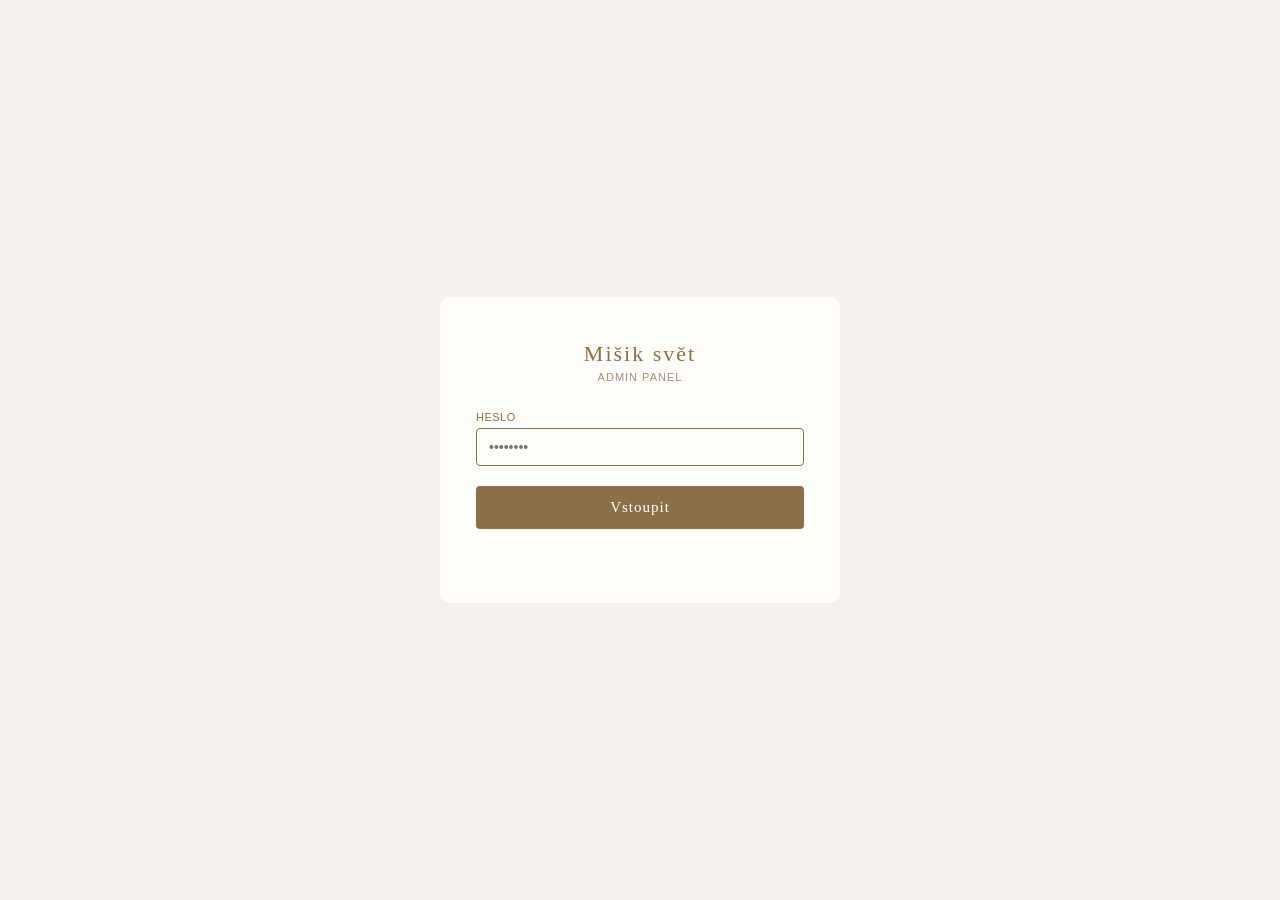
==== admin/index.html @ 908888cc "feat: admin panel, email šablony, IČO a nový účet Air Bank - Admin panel na /admin — GitHub API, hes" ====
<!DOCTYPE html>
<html lang="cs">
<head>
  <meta charset="UTF-8">
  <meta name="viewport" content="width=device-width, initial-scale=1.0">
  <title>Mišik svět — Admin</title>
  <style>
    *, *::before, *::after { box-sizing: border-box; margin: 0; padding: 0; }
    :root {
      --brown:#8b6f47; --brown-dark:#7a6040; --beige:#f5f0eb;
      --beige-mid:#ede5da; --cream:#fffdf9; --green:#7a8c6e;
      --green-dark:#697a5e; --text:#3a2e24; --muted:#a09080;
      --border:#d4c4b0; --red:#c0392b; --red-light:#f5e8e8;
      --ok:#e8f0e4; --ok-text:#4a6a3a;
    }
    html,body { height:100%; font-family:Arial,sans-serif; background:var(--beige); color:var(--text); font-size:14px; }

    /* ── GATE (heslo + token) ── */
    .gate { display:flex; align-items:center; justify-content:center; min-height:100vh; padding:24px; }
    .gate-card { background:var(--cream); border-radius:10px; padding:44px 36px; max-width:400px; width:100%; }
    .gate-logo { font-family:Georgia,serif; font-size:22px; color:var(--brown); letter-spacing:2px; text-align:center; margin-bottom:4px; }
    .gate-sub { font-size:11px; color:var(--muted); letter-spacing:1px; text-transform:uppercase; text-align:center; margin-bottom:28px; }
    .gate-card h3 { font-size:15px; color:var(--text); margin-bottom:16px; }
    .gate-card p { font-size:13px; color:var(--muted); line-height:1.6; margin-bottom:16px; }
    .gate-card a { color:var(--brown); }
    .field-lbl { display:block; font-size:11px; letter-spacing:.5px; text-transform:uppercase; color:var(--brown); margin:14px 0 5px; }
    .gate-card input { width:100%; padding:10px 12px; border:1px solid var(--border); border-radius:4px; font-size:14px; color:var(--text); background:var(--cream); outline:none; }
    .gate-card input:focus { border-color:var(--brown); }
    .btn-gate { display:block; width:100%; margin-top:20px; padding:13px; background:var(--brown); color:var(--cream); border:none; border-radius:4px; font-size:15px; font-family:Georgia,serif; letter-spacing:1px; cursor:pointer; }
    .btn-gate:hover { background:var(--brown-dark); }
    .gate-err { margin-top:12px; color:var(--red); font-size:13px; min-height:18px; }
    .info-box { background:var(--beige); border-radius:6px; padding:12px 14px; font-size:12px; color:var(--muted); line-height:1.7; margin-bottom:16px; border-left:3px solid var(--brown); }
    .info-box code { background:var(--beige-mid); padding:1px 5px; border-radius:3px; font-size:11px; color:var(--text); }

    /* ── APP ── */
    #app { display:none; height:100vh; }
    #app.on { display:flex; }
    .sidebar { width:200px; flex-shrink:0; background:var(--cream); border-right:1px solid var(--border); display:flex; flex-direction:column; }
    .sb-logo { padding:18px 16px 12px; border-bottom:1px solid var(--border); }
    .sb-logo h2 { font-family:Georgia,serif; font-size:15px; color:var(--brown); letter-spacing:1.5px; }
    .sb-logo small { font-size:10px; color:var(--muted); letter-spacing:.5px; text-transform:uppercase; }
    nav { flex:1; padding:8px 0; overflow-y:auto; }
    nav button { display:flex; align-items:center; gap:9px; width:100%; padding:9px 16px; background:none; border:none; border-left:3px solid transparent; font-size:13px; color:var(--muted); cursor:pointer; text-align:left; transition:all .15s; }
    nav button:hover { background:var(--beige); color:var(--text); }
    nav button.active { background:var(--beige); color:var(--brown); border-left-color:var(--brown); font-weight:bold; }
    .sb-bottom { padding:12px; border-top:1px solid var(--border); }
    #save-status { font-size:11px; color:var(--muted); text-align:center; margin-bottom:8px; min-height:16px; }
    #btn-save { width:100%; padding:9px; background:var(--green); color:#fff; border:none; border-radius:4px; font-size:13px; cursor:pointer; }
    #btn-save:hover { background:var(--green-dark); }
    #btn-save:disabled { background:var(--border); cursor:default; }
    main { flex:1; overflow-y:auto; }
    .tab { display:none; padding:28px 32px; max-width:880px; }
    .tab.on { display:block; }
    .tab-title { font-family:Georgia,serif; font-size:20px; color:var(--brown); margin-bottom:20px; letter-spacing:1px; }

    /* ── TABLE ── */
    table { width:100%; border-collapse:collapse; background:var(--cream); border-radius:6px; overflow:hidden; }
    th { background:var(--beige-mid); font-size:11px; letter-spacing:.5px; text-transform:uppercase; color:var(--muted); padding:9px 12px; text-align:left; }
    td { padding:9px 12px; border-top:1px solid var(--border); vertical-align:middle; }
    tr:hover td { background:var(--beige); }
    .badge { display:inline-block; padding:2px 8px; border-radius:10px; font-size:11px; }
    .b-green { background:var(--ok); color:var(--ok-text); }
    .b-grey  { background:#eee; color:var(--muted); }
    .thumb { width:38px; height:38px; object-fit:cover; border-radius:3px; border:1px solid var(--border); }
    .no-thumb { width:38px; height:38px; background:var(--beige-mid); border-radius:3px; display:flex; align-items:center; justify-content:center; font-size:16px; }

    /* ── BUTTONS ── */
    .btn { padding:5px 11px; border-radius:4px; border:none; cursor:pointer; font-size:12px; }
    .btn-e { background:var(--beige-mid); color:var(--text); }
    .btn-e:hover { background:var(--border); }
    .btn-d { background:var(--red-light); color:var(--red); }
    .btn-d:hover { background:#f0d0d0; }
    .btn-add { padding:9px 18px; background:var(--brown); color:var(--cream); border:none; border-radius:4px; font-size:13px; cursor:pointer; margin-bottom:14px; }
    .btn-add:hover { background:var(--brown-dark); }
    .tog-on  { background:var(--ok); color:var(--ok-text); border:none; border-radius:10px; padding:3px 10px; font-size:11px; cursor:pointer; }
    .tog-off { background:#eee; color:var(--muted); border:none; border-radius:10px; padding:3px 10px; font-size:11px; cursor:pointer; }

    /* ── MODAL ── */
    #mbg { display:none; position:fixed; inset:0; background:rgba(0,0,0,.4); z-index:100; align-items:flex-start; justify-content:center; padding:32px 16px; overflow-y:auto; }
    #mbg.on { display:flex; }
    #modal { background:var(--cream); border-radius:8px; width:100%; max-width:540px; }
    .m-head { padding:18px 22px 14px; border-bottom:1px solid var(--border); display:flex; justify-content:space-between; align-items:center; }
    .m-head h3 { font-family:Georgia,serif; color:var(--brown); }
    .m-head button { background:none; border:none; font-size:20px; cursor:pointer; color:var(--muted); line-height:1; }
    .m-body { padding:18px 22px; }
    .m-foot { padding:12px 22px; border-top:1px solid var(--border); display:flex; gap:8px; justify-content:flex-end; }
    .m-lbl { display:block; font-size:11px; letter-spacing:.5px; text-transform:uppercase; color:var(--brown); margin:12px 0 4px; }
    .m-body input, .m-body textarea, .m-body select { width:100%; padding:8px 10px; border:1px solid var(--border); border-radius:4px; font-size:13px; color:var(--text); background:var(--cream); outline:none; font-family:inherit; }
    .m-body input:focus, .m-body textarea:focus { border-color:var(--brown); }
    .m-body textarea { resize:vertical; min-height:65px; }
    .f2 { display:grid; grid-template-columns:1fr 1fr; gap:10px; }
    .m-hint { font-size:11px; color:var(--muted); margin-top:3px; }
    .btn-mc { background:var(--beige-mid); color:var(--text); border:none; padding:8px 16px; border-radius:4px; cursor:pointer; }
    .btn-ms { background:var(--brown); color:var(--cream); border:none; padding:8px 16px; border-radius:4px; cursor:pointer; }
    .btn-ms:hover { background:var(--brown-dark); }

    /* ── SHIPPING ── */
    .sh-row { display:flex; align-items:center; gap:12px; padding:11px 0; border-bottom:1px solid var(--border); }
    .sh-name { flex:1; }
    .sh-in { width:76px; padding:6px 10px; border:1px solid var(--border); border-radius:4px; font-size:14px; text-align:right; }
    .sh-cur { color:var(--muted); font-size:13px; }

    /* ── EMAILS ── */
    .email-tabs { display:flex; gap:8px; margin-bottom:18px; }
    .etab { padding:7px 16px; border:2px solid var(--border); border-radius:20px; background:var(--cream); cursor:pointer; font-size:13px; color:var(--muted); }
    .etab.on { border-color:var(--brown); color:var(--brown); background:var(--beige); }
    .e-form { background:var(--cream); border-radius:6px; padding:18px; border:1px solid var(--border); margin-bottom:14px; }
    .e-form label { display:block; font-size:11px; letter-spacing:.5px; text-transform:uppercase; color:var(--brown); margin:12px 0 4px; }
    .e-form input, .e-form select { width:100%; padding:8px 10px; border:1px solid var(--border); border-radius:4px; font-size:13px; color:var(--text); background:var(--cream); outline:none; }
    .e-form input:focus { border-color:var(--brown); }
    .prev-box { border-radius:6px; overflow:hidden; border:1px solid var(--border); }
    .prev-bar { background:var(--beige-mid); padding:7px 14px; font-size:11px; color:var(--muted); letter-spacing:.5px; text-transform:uppercase; display:flex; justify-content:space-between; align-items:center; }
    iframe.eprev { display:block; width:100%; border:none; height:500px; }
    .btn-copy { padding:7px 14px; background:var(--green); color:#fff; border:none; border-radius:4px; font-size:12px; cursor:pointer; }

    /* ── CLAUDE ── */
    #tab-claude { max-width:100%; height:100vh; display:none; flex-direction:column; padding:0; }
    #tab-claude.on { display:flex; }
    .cl-top { padding:18px 26px 14px; border-bottom:1px solid var(--border); background:var(--cream); }
    .cl-top h2 { font-family:Georgia,serif; color:var(--brown); font-size:17px; margin-bottom:8px; }
    .cl-key-row { display:flex; gap:8px; }
    .cl-key-row input { flex:1; font-size:13px; padding:8px 10px; border:1px solid var(--border); border-radius:4px; background:var(--cream); outline:none; }
    .cl-key-row input:focus { border-color:var(--brown); }
    #chat-msgs { flex:1; overflow-y:auto; padding:18px 26px; display:flex; flex-direction:column; gap:12px; }
    .cm-u { align-self:flex-end; background:var(--brown); color:var(--cream); padding:9px 13px; border-radius:10px 10px 2px 10px; max-width:70%; font-size:13px; line-height:1.5; }
    .cm-a { align-self:flex-start; background:var(--cream); border:1px solid var(--border); padding:9px 13px; border-radius:10px 10px 10px 2px; max-width:80%; font-size:13px; line-height:1.6; white-space:pre-wrap; }
    .cm-t { align-self:flex-start; background:var(--ok); border:1px solid #c0dab8; padding:7px 11px; border-radius:6px; max-width:80%; font-size:12px; color:var(--ok-text); font-family:monospace; }
    .cm-err { align-self:flex-start; background:var(--red-light); padding:7px 11px; border-radius:6px; font-size:12px; color:var(--red); }
    .cl-in-row { padding:12px 26px; border-top:1px solid var(--border); background:var(--cream); display:flex; gap:8px; }
    .cl-in-row textarea { flex:1; resize:none; height:42px; padding:9px 11px; font-size:13px; line-height:1.4; border:1px solid var(--border); border-radius:6px; outline:none; font-family:inherit; }
    .cl-in-row textarea:focus { border-color:var(--brown); }
    .btn-send { padding:9px 18px; background:var(--brown); color:var(--cream); border:none; border-radius:6px; cursor:pointer; font-size:13px; }
    .btn-send:disabled { background:var(--border); }

    /* ── TOAST ── */
    #toast { position:fixed; bottom:22px; right:22px; padding:9px 16px; border-radius:6px; font-size:13px; opacity:0; pointer-events:none; transition:opacity .3s; z-index:999; background:var(--text); color:var(--cream); }
    #toast.on { opacity:1; }
    #toast.ok { background:var(--green); }
    #toast.err { background:var(--red); }

    /* ── SETTINGS TAB ── */
    .settings-section { background:var(--cream); border:1px solid var(--border); border-radius:6px; padding:18px; margin-bottom:16px; max-width:500px; }
    .settings-section h4 { font-size:13px; color:var(--brown); margin-bottom:12px; letter-spacing:.5px; text-transform:uppercase; }
    .settings-section input { width:100%; padding:8px 10px; border:1px solid var(--border); border-radius:4px; font-size:13px; margin-bottom:8px; outline:none; font-family:inherit; }
    .settings-section input:focus { border-color:var(--brown); }
    .btn-settings { padding:8px 14px; background:var(--brown); color:var(--cream); border:none; border-radius:4px; font-size:12px; cursor:pointer; }
    .btn-settings:hover { background:var(--brown-dark); }
    .btn-danger { background:var(--red-light); color:var(--red); border:none; padding:8px 14px; border-radius:4px; font-size:12px; cursor:pointer; }
  </style>
</head>
<body>

<!-- ══ HESLO ══ -->
<div class="gate" id="screen-pass">
  <div class="gate-card">
    <div class="gate-logo">Mišik svět</div>
    <div class="gate-sub">Admin panel</div>
    <label class="field-lbl">Heslo</label>
    <input type="password" id="pass-input" placeholder="••••••••" onkeydown="if(event.key==='Enter')checkPass()">
    <button class="btn-gate" onclick="checkPass()">Vstoupit</button>
    <div class="gate-err" id="pass-err"></div>
  </div>
</div>

<!-- ══ GITHUB TOKEN SETUP ══ -->
<div class="gate" id="screen-token" style="display:none">
  <div class="gate-card">
    <div class="gate-logo">Mišik svět</div>
    <div class="gate-sub">Nastavení GitHub přístupu</div>
    <div class="info-box">
      Potřebuji <strong>Personal Access Token</strong> abych mohl ukládat změny přímo do GitHubu.<br><br>
      1. Jdi na <a href="https://github.com/settings/tokens/new" target="_blank">github.com/settings/tokens/new</a><br>
      2. Note: <code>misiksvet-admin</code><br>
      3. Expiration: <code>No expiration</code><br>
      4. Zaškrtni: <code>repo</code> (celá sekce)<br>
      5. Klikni <em>Generate token</em> a zkopíruj ho sem
    </div>
    <label class="field-lbl">GitHub Personal Access Token</label>
    <input type="password" id="token-input" placeholder="ghp_..." onkeydown="if(event.key==='Enter')saveToken()">
    <button class="btn-gate" onclick="saveToken()">Uložit a pokračovat</button>
    <div class="gate-err" id="token-err"></div>
  </div>
</div>

<!-- ══ APP ══ -->
<div id="app">
  <aside class="sidebar">
    <div class="sb-logo"><h2>Mišik svět</h2><small>Admin</small></div>
    <nav>
      <button class="active" data-t="produkty"  onclick="go('produkty')"> <span>🧵</span>Produkty</button>
      <button             data-t="doprava"   onclick="go('doprava')">  <span>📦</span>Doprava</button>
      <button             data-t="emaily"    onclick="go('emaily')">   <span>✉️</span>Stavové emaily</button>
      <button             data-t="obecny"    onclick="go('obecny')">   <span>📝</span>Obecný email</button>
      <button             data-t="claude"    onclick="go('claude')">   <span>🤖</span>Claude AI</button>
      <button             data-t="nastaveni" onclick="go('nastaveni')"><span>⚙️</span>Nastavení</button>
    </nav>
    <div class="sb-bottom">
      <div id="save-status"></div>
      <button id="btn-save" onclick="saveAll()" disabled>Uložit změny</button>
    </div>
  </aside>

  <main>

    <!-- PRODUKTY -->
    <div id="tab-produkty" class="tab on">
      <div class="tab-title">Produkty</div>
      <button class="btn-add" onclick="openAdd()">+ Přidat produkt</button>
      <table><thead><tr>
        <th style="width:46px">Foto</th><th>Název</th><th>Cena</th>
        <th>Typ</th><th>Viditelný</th><th style="width:110px">Akce</th>
      </tr></thead><tbody id="prod-body"></tbody></table>
    </div>

    <!-- DOPRAVA -->
    <div id="tab-doprava" class="tab">
      <div class="tab-title">Ceny dopravy</div>
      <div id="sh-editor" style="background:var(--cream);border-radius:6px;padding:18px;border:1px solid var(--border);max-width:480px;"></div>
      <p style="margin-top:14px;font-size:12px;color:var(--muted);">Osobní odběr je vždy zdarma. Ceny dobírky nastavuje dopravce.</p>
    </div>

    <!-- STAVOVÉ EMAILY -->
    <div id="tab-emaily" class="tab">
      <div class="tab-title">Stavové emaily</div>
      <div class="email-tabs">
        <button class="etab on" onclick="etab('platba',this)">Platba přijata</button>
        <button class="etab"    onclick="etab('expedice',this)">Expedice</button>
      </div>

      <div id="ep-platba">
        <div class="e-form">
          <div class="f2">
            <div><label>Email zákazníka</label><input id="e1m" type="email" placeholder="jana@email.cz" oninput="eprev()"></div>
            <div><label>Jméno</label><input id="e1j" type="text" placeholder="Jana Nováková" oninput="eprev()"></div>
          </div>
          <div class="f2" style="margin-top:10px">
            <div><label>Číslo objednávky</label><input id="e1c" placeholder="MS-2025-001" oninput="eprev()"></div>
            <div><label>Částka (Kč)</label><input id="e1k" placeholder="750" oninput="eprev()"></div>
          </div>
        </div>
        <div class="prev-box">
          <div class="prev-bar"><span>Náhled</span><button class="btn-copy" onclick="copyE('platba')">Kopírovat</button></div>
          <iframe class="eprev" id="fr-platba"></iframe>
        </div>
      </div>

      <div id="ep-expedice" style="display:none">
        <div class="e-form">
          <div class="f2">
            <div><label>Email zákazníka</label><input id="e2m" type="email" placeholder="jana@email.cz" oninput="eprev()"></div>
            <div><label>Jméno</label><input id="e2j" type="text" placeholder="Jana Nováková" oninput="eprev()"></div>
          </div>
          <div class="f2" style="margin-top:10px">
            <div><label>Číslo objednávky</label><input id="e2c" placeholder="MS-2025-001" oninput="eprev()"></div>
            <div><label>Doprava</label>
              <select id="e2d" onchange="eprev()">
                <option>Zásilkovna</option><option>PPL</option>
                <option>Česká pošta</option><option>Osobní odběr (Struhařov)</option>
              </select>
            </div>
          </div>
          <div style="margin-top:10px"><label>Číslo zásilky</label><input id="e2z" placeholder="Z1234567890 (prázdné = bez čísla)" oninput="eprev()"></div>
        </div>
        <div class="prev-box">
          <div class="prev-bar"><span>Náhled</span><button class="btn-copy" onclick="copyE('expedice')">Kopírovat</button></div>
          <iframe class="eprev" id="fr-expedice"></iframe>
        </div>
      </div>
    </div>

    <!-- OBECNÝ EMAIL -->
    <div id="tab-obecny" class="tab">
      <div class="tab-title">Obecný email</div>
      <div class="e-form">
        <div class="f2">
          <div><label>Email zákazníka</label><input id="gm" type="email" placeholder="jana@email.cz"></div>
          <div><label>Jméno</label><input id="gj" placeholder="Jana Nováková" oninput="gprev()"></div>
        </div>
        <div style="margin-top:10px"><label>Text zprávy</label>
          <textarea id="gt" rows="5" placeholder="Dobrý den, chtěla jsem Vám napsat..." oninput="gprev()"></textarea>
        </div>
      </div>
      <div class="prev-box">
        <div class="prev-bar"><span>Náhled</span><button class="btn-copy" onclick="copyE('obecny')">Kopírovat</button></div>
        <iframe class="eprev" id="fr-obecny"></iframe>
      </div>
    </div>

    <!-- CLAUDE AI -->
    <div id="tab-claude" class="tab">
      <div class="cl-top">
        <h2>Claude AI asistent</h2>
        <div class="cl-key-row">
          <input type="password" id="cl-key" placeholder="sk-ant-api03-...">
          <button class="btn btn-e" onclick="clSaveKey()">Uložit klíč</button>
          <button class="btn btn-d" onclick="clClearKey()">Smazat</button>
        </div>
        <p style="font-size:11px;color:var(--muted);margin-top:5px;">Anthropic API klíč — získáš na <a href="https://console.anthropic.com" target="_blank">console.anthropic.com</a></p>
      </div>
      <div id="chat-msgs"></div>
      <div class="cl-in-row">
        <textarea id="cl-in" placeholder="Např. 'Přidej produkt Máslíček za 420 Kč' nebo 'Změň cenu Zásilkovny na 85 Kč'" onkeydown="clKey(event)"></textarea>
        <button class="btn-send" id="cl-send" onclick="clSend()">Odeslat</button>
      </div>
    </div>

    <!-- NASTAVENÍ -->
    <div id="tab-nastaveni" class="tab">
      <div class="tab-title">Nastavení</div>
      <div class="settings-section">
        <h4>GitHub token</h4>
        <p style="font-size:12px;color:var(--muted);margin-bottom:10px;">Token pro ukládání změn do GitHubu. Potřebuješ scope <code>repo</code>.</p>
        <input type="password" id="new-token" placeholder="ghp_...">
        <button class="btn-settings" onclick="updateToken()">Aktualizovat token</button>
      </div>
      <div class="settings-section">
        <h4>Heslo k admin panelu</h4>
        <input type="password" id="new-pass" placeholder="Nové heslo">
        <input type="password" id="new-pass2" placeholder="Zopakuj heslo" style="margin-top:8px">
        <button class="btn-settings" onclick="changePass()" style="margin-top:4px">Změnit heslo</button>
      </div>
      <div class="settings-section">
        <h4>Odhlásit / resetovat</h4>
        <button class="btn-danger" onclick="logout()">Odhlásit se</button>
      </div>
    </div>

  </main>
</div>

<!-- MODAL -->
<div id="mbg">
  <div id="modal">
    <div class="m-head"><h3 id="m-title">Produkt</h3><button onclick="mClose()">×</button></div>
    <div class="m-body">
      <input type="hidden" id="m-oid">
      <div class="f2">
        <div><label class="m-lbl">ID *</label><input id="m-id" placeholder="muj-produkt"><div class="m-hint">Malá písmena, bez mezer</div></div>
        <div><label class="m-lbl">Typ *</label><select id="m-typ"><option value="uterka">Utěrka</option><option value="zastera">Zástěra</option></select></div>
      </div>
      <label class="m-lbl">Název *</label><input id="m-name" placeholder="Utěrka Heřmánek">
      <div class="f2">
        <div><label class="m-lbl">Cena (Kč) *</label><input id="m-price" type="number" placeholder="380" min="0"></div>
        <div><label class="m-lbl">Velikost</label><input id="m-size" placeholder="40 × 70 cm"></div>
      </div>
      <label class="m-lbl">Popis *</label><textarea id="m-desc" rows="2" placeholder="Jemné luční heřmánky..."></textarea>
      <label class="m-lbl">Materiál</label><input id="m-mat" placeholder="100% len">
      <label class="m-lbl">Použití</label><input id="m-uses" placeholder="Kuchyňská utěrka, dekorace...">
      <label class="m-lbl">Vlastnosti (každá na novém řádku)</label>
      <textarea id="m-props" rows="3" placeholder="Vysoce savá&#10;Rychle schne"></textarea>
      <label class="m-lbl">Péče (každá na novém řádku)</label>
      <textarea id="m-care" rows="2" placeholder="Prát na 40 °C&#10;Nebělit"></textarea>
      <label class="m-lbl">Hlavní foto (cesta)</label><input id="m-img" placeholder="fotky/nove/hermanek_hezka.JPG">
      <label class="m-lbl">Všechny fotky (každá na novém řádku)</label>
      <textarea id="m-imgs" rows="3" placeholder="fotky/nove/hermanek_hezka.JPG&#10;fotky/nove/hermanek_detail.JPG"></textarea>
      <div style="margin-top:12px;display:flex;align-items:center;gap:7px;">
        <input type="checkbox" id="m-vis" checked style="width:auto">
        <label for="m-vis" style="font-size:13px;cursor:pointer">Viditelný na webu</label>
      </div>
    </div>
    <div class="m-foot">
      <button class="btn-mc" onclick="mClose()">Zrušit</button>
      <button class="btn-ms" onclick="mSave()">Uložit produkt</button>
    </div>
  </div>
</div>

<div id="toast"></div>

<script>
'use strict';

// ══ CONFIG ══
const GH_REPO   = 'miszik/misiksvet';
const GH_BRANCH = 'main';
const PASS_KEY  = 'msw-pass';
const TOKEN_KEY = 'msw-gh-token';
const CLKEY_KEY = 'msw-cl-key';
const DEFAULT_PASS = 'Kvetiny5824*';

// ══ STATE ══
let products = [], shipping = { costs:{}, labels:{} };
let shas = {};           // path → sha for GitHub API
let dirty = new Set();   // 'products' | 'shipping'
let curEmail = 'platba', clBusy = false, clHistory = [];

// ══ SHA-256 ══
async function sha256(str) {
  const buf = await crypto.subtle.digest('SHA-256', new TextEncoder().encode(str));
  return [...new Uint8Array(buf)].map(b => b.toString(16).padStart(2,'0')).join('');
}

// ══ PASSWORD ══
async function initPass() {
  if (!localStorage.getItem(PASS_KEY)) {
    localStorage.setItem(PASS_KEY, await sha256(DEFAULT_PASS));
  }
}

async function checkPass() {
  const val = document.getElementById('pass-input').value;
  const hash = await sha256(val);
  if (hash === localStorage.getItem(PASS_KEY)) {
    document.getElementById('screen-pass').style.display = 'none';
    const token = localStorage.getItem(TOKEN_KEY);
    if (!token) { document.getElementById('screen-token').style.display = 'flex'; }
    else { await startApp(); }
  } else {
    document.getElementById('pass-err').textContent = 'Nesprávné heslo';
  }
}

async function saveToken() {
  const t = document.getElementById('token-input').value.trim();
  if (!t.startsWith('ghp_') && !t.startsWith('github_pat_')) {
    document.getElementById('token-err').textContent = 'Token by měl začínat ghp_ nebo github_pat_'; return;
  }
  localStorage.setItem(TOKEN_KEY, t);
  document.getElementById('screen-token').style.display = 'none';
  await startApp();
}

// ══ APP START ══
async function startApp() {
  document.getElementById('app').classList.add('on');
  toast('Načítám data z GitHubu…');
  try {
    await Promise.all([loadProducts(), loadShipping()]);
    renderProds(); renderShipping(); eprev(); gprev();
    toast('Načteno!', 'ok');
  } catch(e) {
    toast('Chyba načítání: ' + e.message, 'err');
  }
  const k = localStorage.getItem(CLKEY_KEY);
  if (k) document.getElementById('cl-key').placeholder = 'Klíč uložen (zadej nový pro změnu)';
}

// ══ GITHUB API ══
function ghHeaders(extra = {}) {
  const t = localStorage.getItem(TOKEN_KEY);
  return { 'Authorization': `token ${t}`, 'Accept': 'application/vnd.github.v3+json', 'Content-Type': 'application/json', ...extra };
}

async function ghRead(path) {
  const r = await fetch(`https://api.github.com/repos/${GH_REPO}/contents/${path}?ref=${GH_BRANCH}`, { headers: ghHeaders() });
  const d = await r.json();
  if (!r.ok) throw new Error(d.message || `GitHub read error (${r.status})`);
  shas[path] = d.sha;
  return decodeURIComponent(escape(atob(d.content.replace(/\n/g,''))));
}

async function ghWrite(path, content, msg) {
  const r = await fetch(`https://api.github.com/repos/${GH_REPO}/contents/${path}`, {
    method: 'PUT', headers: ghHeaders(),
    body: JSON.stringify({ message: msg, content: btoa(unescape(encodeURIComponent(content))), sha: shas[path], branch: GH_BRANCH })
  });
  const d = await r.json();
  if (!r.ok) throw new Error(d.message || `GitHub write error (${r.status})`);
  shas[path] = d.content.sha;
}

// ══ LOAD DATA ══
async function loadProducts() {
  const src = await ghRead('js/products.js');
  const m = src.match(/const PRODUCTS\s*=\s*(\[[\s\S]*\])\s*;/);
  if (!m) throw new Error('Nelze parsovat products.js');
  products = Function('"use strict";return ' + m[1])();
}

async function loadShipping() {
  const src = await ghRead('js/order.js');
  const ml = src.match(/const deliveryLabels\s*=\s*(\{[^}]*\})\s*;/);
  const mc = src.match(/const deliveryCosts\s*=\s*(\{[^}]*\})\s*;/);
  if (!ml || !mc) throw new Error('Nelze parsovat order.js');
  shipping.labels = Function('"use strict";return ' + ml[1])();
  shipping.costs  = Function('"use strict";return ' + mc[1])();
}

// ══ SAVE ══
async function saveAll() {
  const btn = document.getElementById('btn-save');
  btn.textContent = 'Ukládám…'; btn.disabled = true;
  try {
    if (dirty.has('products')) {
      const hdr = `// js/products.js\n// Single source of truth pro produktova data.\n// visible: false = produkt je pripraveny, ale nezobrazuje se na webu.\n\nconst PRODUCTS = `;
      await ghWrite('js/products.js', hdr + serializeProds() + ';\n', 'Admin: aktualizace produktů');
    }
    if (dirty.has('shipping')) {
      let src = await ghRead('js/order.js');
      src = src.replace(/const deliveryLabels\s*=\s*\{[^}]*\}\s*;/, 'const deliveryLabels = ' + serObj(shipping.labels) + ';');
      src = src.replace(/const deliveryCosts\s*=\s*\{[^}]*\}\s*;/,  'const deliveryCosts = '  + serObjNum(shipping.costs) + ';');
      await ghWrite('js/order.js', src, 'Admin: aktualizace cen dopravy');
    }
    dirty.clear(); updateSaveBar();
    toast('Uloženo na GitHub! Web se obnoví za ~1 min.', 'ok');
  } catch(e) {
    toast('Chyba ukládání: ' + e.message, 'err');
  }
  btn.textContent = 'Uložit změny'; updateSaveBar();
}

function markDirty(what) { dirty.add(what); updateSaveBar(); }
function updateSaveBar() {
  const el = document.getElementById('save-status'), btn = document.getElementById('btn-save');
  if (dirty.size) { el.textContent = 'Neuložené změny'; el.style.color='#c8960a'; btn.disabled=false; }
  else { el.textContent=''; btn.disabled=true; }
}

// ══ SERIALIZERS ══
const esc = s => String(s??'').replace(/\\/g,'\\\\').replace(/'/g,"\\'");

function serializeProds() {
  return '[\n' + products.map(p => {
    const L = ['  {'];
    L.push(`    id: '${esc(p.id)}',`);
    L.push(`    name: '${esc(p.name)}',`);
    L.push(`    price: ${p.price},`);
    L.push(`    image: '${esc(p.image)}',`);
    if (p.imagePosition) L.push(`    imagePosition: '${esc(p.imagePosition)}',`);
    L.push(`    images: [${(p.images||[]).map(i=>`'${esc(i)}'`).join(', ')}],`);
    L.push(`    description: '${esc(p.description)}',`);
    L.push(`    material: '${esc(p.material)}',`);
    L.push(`    size: ${p.size!=null?`'${esc(p.size)}'`:'null'},`);
    if (p.properties?.length) L.push(`    properties: [${p.properties.map(x=>`'${esc(x)}'`).join(', ')}],`);
    if (p.care?.length)       L.push(`    care: [${p.care.map(x=>`'${esc(x)}'`).join(', ')}],`);
    if (p.uses)               L.push(`    uses: '${esc(p.uses)}',`);
    L.push(`    type: '${p.type}'${p.visible===false?',':''}`);
    if (p.visible===false) L.push(`    visible: false`);
    L.push('  }');
    return L.join('\n');
  }).join(',\n') + '\n]';
}

const serObj    = obj => '{\n' + Object.entries(obj).map(([k,v])=>`    '${k}': '${esc(v)}'`).join(',\n') + '\n  }';
const serObjNum = obj => '{\n' + Object.entries(obj).map(([k,v])=>`    '${k}': ${v}`).join(',\n') + '\n  }';

// ══ PRODUCTS UI ══
function renderProds() {
  const tb = document.getElementById('prod-body');
  if (!products.length) { tb.innerHTML='<tr><td colspan="6" style="text-align:center;color:var(--muted);padding:20px">Žádné produkty</td></tr>'; return; }
  tb.innerHTML = products.map((p,i) => `<tr>
    <td>${p.image?`<img class="thumb" src="../${p.image}" onerror="this.style.display='none'">`:'<div class="no-thumb">🧵</div>'}</td>
    <td><strong>${p.name}</strong></td>
    <td>${p.price} Kč</td>
    <td><span class="badge ${p.type==='uterka'?'b-green':'b-grey'}">${p.type==='uterka'?'Utěrka':'Zástěra'}</span></td>
    <td><button class="${p.visible===false?'tog-off':'tog-on'}" onclick="togVis(${i})">${p.visible===false?'Skrytý':'Viditelný'}</button></td>
    <td style="white-space:nowrap"><button class="btn btn-e" onclick="openEdit(${i})">Upravit</button> <button class="btn btn-d" onclick="delProd(${i})">Smazat</button></td>
  </tr>`).join('');
}

function togVis(i) { products[i].visible = products[i].visible===false ? undefined : false; markDirty('products'); renderProds(); }

function delProd(i) {
  if (!confirm(`Smazat "${products[i].name}"?`)) return;
  products.splice(i,1); markDirty('products'); renderProds();
}

// ══ MODAL ══
function openAdd() {
  document.getElementById('m-title').textContent = 'Nový produkt';
  ['m-oid','m-id','m-name','m-price','m-size','m-desc','m-mat','m-uses','m-props','m-care','m-img','m-imgs'].forEach(id=>document.getElementById(id).value='');
  document.getElementById('m-typ').value='uterka';
  document.getElementById('m-vis').checked=true;
  document.getElementById('m-id').disabled=false;
  document.getElementById('mbg').classList.add('on');
}

function openEdit(i) {
  const p = products[i];
  document.getElementById('m-title').textContent = 'Upravit produkt';
  document.getElementById('m-oid').value  = p.id;
  document.getElementById('m-id').value   = p.id; document.getElementById('m-id').disabled=true;
  document.getElementById('m-typ').value  = p.type;
  document.getElementById('m-name').value = p.name;
  document.getElementById('m-price').value= p.price;
  document.getElementById('m-size').value = p.size??'';
  document.getElementById('m-desc').value = p.description;
  document.getElementById('m-mat').value  = p.material??'';
  document.getElementById('m-uses').value = p.uses??'';
  document.getElementById('m-props').value= (p.properties||[]).join('\n');
  document.getElementById('m-care').value = (p.care||[]).join('\n');
  document.getElementById('m-img').value  = p.image??'';
  document.getElementById('m-imgs').value = (p.images||[]).join('\n');
  document.getElementById('m-vis').checked= p.visible!==false;
  document.getElementById('mbg').classList.add('on');
}

function mClose() { document.getElementById('mbg').classList.remove('on'); }

function mSave() {
  const id    = document.getElementById('m-id').value.trim();
  const name  = document.getElementById('m-name').value.trim();
  const price = parseInt(document.getElementById('m-price').value);
  const oid   = document.getElementById('m-oid').value;
  if (!id||!name||isNaN(price)) { toast('Vyplň povinná pole','err'); return; }
  if (!oid && products.find(p=>p.id===id)) { toast('ID už existuje','err'); return; }
  const lines = id => document.getElementById(id).value.split('\n').map(s=>s.trim()).filter(Boolean);
  const p = { id, name, price,
    image: document.getElementById('m-img').value.trim(),
    images: lines('m-imgs'),
    description: document.getElementById('m-desc').value.trim(),
    material: document.getElementById('m-mat').value.trim(),
    size: document.getElementById('m-size').value.trim()||null,
    properties: lines('m-props'), care: lines('m-care'),
    uses: document.getElementById('m-uses').value.trim(),
    type: document.getElementById('m-typ').value
  };
  if (!document.getElementById('m-vis').checked) p.visible=false;
  if (oid) { const idx=products.findIndex(x=>x.id===oid); if(idx>=0) products[idx]=p; }
  else products.push(p);
  markDirty('products'); renderProds(); mClose();
  toast(oid?'Produkt upraven':'Produkt přidán','ok');
}

// ══ SHIPPING UI ══
function renderShipping() {
  const el = document.getElementById('sh-editor');
  el.innerHTML = Object.keys(shipping.costs).filter(k=>k!=='osobni-odber').map(k => {
    const base = (shipping.labels[k]||k).replace(/\s*\(\d+\s*Kč\)/,'');
    return `<div class="sh-row"><span class="sh-name">${base}</span>
      <input type="number" class="sh-in" value="${shipping.costs[k]}" min="0" onchange="updShip('${k}',this.value)">
      <span class="sh-cur">Kč</span></div>`;
  }).join('') + `<div class="sh-row"><span class="sh-name">Osobní odběr (Struhařov)</span><span style="color:var(--muted);font-size:13px">zdarma</span></div>`;
}

function updShip(k,v) {
  const p=parseInt(v)||0; shipping.costs[k]=p;
  if(shipping.labels[k]) shipping.labels[k]=shipping.labels[k].replace(/\d+ Kč/,p+' Kč');
  markDirty('shipping');
}

// ══ TABS ══
function go(name) {
  document.querySelectorAll('.tab').forEach(el=>el.classList.remove('on'));
  document.querySelectorAll('nav button').forEach(el=>el.classList.remove('active'));
  document.getElementById('tab-'+name).classList.add('on');
  document.querySelector(`nav button[data-t="${name}"]`).classList.add('active');
}

// ══ EMAIL TABS ══
function etab(type, btn) {
  curEmail=type;
  document.querySelectorAll('.etab').forEach(b=>b.classList.remove('on')); btn.classList.add('on');
  document.getElementById('ep-platba').style.display   = type==='platba'?'':'none';
  document.getElementById('ep-expedice').style.display = type==='expedice'?'':'none';
  eprev();
}

function eprev() {
  if (curEmail==='platba') {
    document.getElementById('fr-platba').srcdoc = ePlatba(
      v('e1j')||'zákaznice', v('e1c')||'—', v('e1k')||'—');
  } else {
    document.getElementById('fr-expedice').srcdoc = eExpedice(
      v('e2j')||'zákaznice', v('e2c')||'—', document.getElementById('e2d').value, v('e2z')||null);
  }
}
function gprev() {
  document.getElementById('fr-obecny').srcdoc = eObecny(v('gj')||'zákaznice', v('gt')||'');
}
const v = id => document.getElementById(id)?.value?.trim() || '';

async function copyE(type) {
  let html;
  if (type==='platba')   html = ePlatba(v('e1j')||'zákaznice',v('e1c')||'—',v('e1k')||'—');
  else if (type==='expedice') html = eExpedice(v('e2j')||'zákaznice',v('e2c')||'—',document.getElementById('e2d').value,v('e2z')||null);
  else html = eObecny(v('gj')||'zákaznice',v('gt')||'');
  try {
    await navigator.clipboard.write([new ClipboardItem({'text/html':new Blob([html],{type:'text/html'})})]);
    toast('Zkopírováno → otevři Gmail/Seznam → Nová zpráva → Ctrl+V','ok');
  } catch { toast('Nepodařilo se automaticky. Vyber vše v náhledu ručně.','err'); }
}

// ══ EMAIL TEMPLATES ══
const eFooter = `<tr><td style="background:#f5f0eb;padding:20px 32px;text-align:center;border-top:1px solid #e0d4c4;">
  <p style="margin:0 0 4px;color:#8b6f47;font-size:14px;font-family:Georgia,serif;">Míša — Mišik svět</p>
  <p style="margin:0;color:#a09080;font-size:12px;font-family:Arial,sans-serif;">
    <a href="mailto:ms.zikova@seznam.cz" style="color:#a09080;text-decoration:none">ms.zikova@seznam.cz</a> &nbsp;·&nbsp;
    <a href="https://misiksvet.cz" style="color:#a09080;text-decoration:none">misiksvet.cz</a>
  </p></td></tr>`;

const eWrap = body => `<!DOCTYPE html><html lang="cs"><head><meta charset="UTF-8"></head>
<body style="margin:0;padding:0;background:#f5f0eb;font-family:Georgia,serif;">
<table width="100%" cellpadding="0" cellspacing="0" style="background:#f5f0eb;padding:32px 16px;"><tr><td align="center">
<table width="560" cellpadding="0" cellspacing="0" style="background:#fffdf9;border-radius:6px;overflow:hidden;max-width:560px;width:100%;">
<tr><td style="background:#8b6f47;padding:28px 32px;text-align:center;">
  <p style="margin:0;color:#fffdf9;font-family:Georgia,serif;font-size:22px;letter-spacing:2px;">Mišik svět</p>
  <p style="margin:6px 0 0;color:#e8d9c8;font-size:12px;letter-spacing:1px;font-family:Arial,sans-serif;">VÝŠIVKY NA PŘÍRODNÍCH TKANINÁCH</p>
</td></tr>${body}${eFooter}</table></td></tr></table></body></html>`;

function ePlatba(jmeno,cislo,castka) { return eWrap(`
<tr><td style="padding:32px 32px 24px;">
  <p style="margin:0 0 4px;color:#a09080;font-size:12px;font-family:Arial,sans-serif;">Objednávka č. ${cislo}</p>
  <p style="margin:0 0 18px;color:#3a2e24;font-size:16px;line-height:1.6;">Dobrý den, <strong>${jmeno}</strong>,</p>
  <p style="margin:0 0 14px;color:#3a2e24;font-size:15px;line-height:1.7;">Vaše platba <strong>${castka} Kč</strong> byla přijata — děkujeme!</p>
  <p style="margin:0;color:#3a2e24;font-size:15px;line-height:1.7;">Vaše objednávka nyní putuje do výroby. Ušijeme ji s láskou a dáme Vám vědět, jakmile bude na cestě k Vám.</p>
</td></tr>
<tr><td style="padding:0 32px 32px;">
  <table width="100%" cellpadding="0" cellspacing="0" style="background:#f5f0eb;border-radius:4px;padding:20px;border-left:3px solid #7a8c6e;"><tr><td>
    <p style="margin:0 0 10px;color:#7a8c6e;font-size:11px;letter-spacing:1px;font-family:Arial,sans-serif;text-transform:uppercase;">Stav objednávky</p>
    <p style="margin:0 0 5px;color:#3a2e24;font-size:14px;font-family:Arial,sans-serif;">&#10003; Objednávka přijata</p>
    <p style="margin:0 0 5px;color:#3a2e24;font-size:14px;font-family:Arial,sans-serif;">&#10003; Platba přijata</p>
    <p style="margin:0 0 5px;color:#a09080;font-size:14px;font-family:Arial,sans-serif;">&#9675; Ve výrobě</p>
    <p style="margin:0;color:#a09080;font-size:14px;font-family:Arial,sans-serif;">&#9675; Odesláno</p>
  </td></tr></table>
</td></tr>`); }

function eExpedice(jmeno,cislo,doprava,zasilka) {
  const zr = zasilka ? `<p style="margin:0;color:#3a2e24;font-size:14px;font-family:Arial,sans-serif;">Číslo zásilky: <strong>${zasilka}</strong></p>` : '';
  return eWrap(`
<tr><td style="padding:32px 32px 24px;">
  <p style="margin:0 0 4px;color:#a09080;font-size:12px;font-family:Arial,sans-serif;">Objednávka č. ${cislo}</p>
  <p style="margin:0 0 18px;color:#3a2e24;font-size:16px;line-height:1.6;">Dobrý den, <strong>${jmeno}</strong>,</p>
  <p style="margin:0;color:#3a2e24;font-size:15px;line-height:1.7;">Vaše objednávka je hotová a právě se balí! Brzy se k Vám vydá na cestu.</p>
</td></tr>
<tr><td style="padding:0 32px 24px;">
  <table width="100%" cellpadding="0" cellspacing="0" style="background:#f5f0eb;border-radius:4px;padding:20px;border-left:3px solid #8b6f47;"><tr><td>
    <p style="margin:0 0 10px;color:#8b6f47;font-size:11px;letter-spacing:1px;font-family:Arial,sans-serif;text-transform:uppercase;">Informace o zásilce</p>
    <p style="margin:0 0 5px;color:#3a2e24;font-size:14px;font-family:Arial,sans-serif;">Doprava: <strong>${doprava}</strong></p>
    ${zr}
  </td></tr></table>
</td></tr>
<tr><td style="padding:0 32px 32px;">
  <table width="100%" cellpadding="0" cellspacing="0" style="background:#f5f0eb;border-radius:4px;padding:20px;border-left:3px solid #7a8c6e;"><tr><td>
    <p style="margin:0 0 10px;color:#7a8c6e;font-size:11px;letter-spacing:1px;font-family:Arial,sans-serif;text-transform:uppercase;">Stav objednávky</p>
    <p style="margin:0 0 5px;color:#3a2e24;font-size:14px;font-family:Arial,sans-serif;">&#10003; Objednávka přijata</p>
    <p style="margin:0 0 5px;color:#3a2e24;font-size:14px;font-family:Arial,sans-serif;">&#10003; Platba přijata</p>
    <p style="margin:0 0 5px;color:#3a2e24;font-size:14px;font-family:Arial,sans-serif;">&#10003; Ve výrobě</p>
    <p style="margin:0;color:#3a2e24;font-size:14px;font-family:Arial,sans-serif;">&#10003; Odesláno</p>
  </td></tr></table>
</td></tr>`); }

function eObecny(jmeno,text) { return eWrap(`
<tr><td style="padding:32px 32px 32px;">
  <p style="margin:0 0 18px;color:#3a2e24;font-size:16px;line-height:1.6;">Dobrý den, <strong>${jmeno}</strong>,</p>
  <p style="margin:0;color:#3a2e24;font-size:15px;line-height:1.7;">${text.replace(/\n/g,'<br>')||'<em style="color:#a09080">Text se zobrazí zde...</em>'}</p>
</td></tr>`); }

// ══ CLAUDE AI ══
function clSaveKey() {
  const k = document.getElementById('cl-key').value.trim();
  if (!k) return;
  localStorage.setItem(CLKEY_KEY,k);
  document.getElementById('cl-key').value='';
  document.getElementById('cl-key').placeholder='Klíč uložen';
  toast('API klíč uložen','ok');
}
function clClearKey() { localStorage.removeItem(CLKEY_KEY); document.getElementById('cl-key').placeholder='sk-ant-api03-...'; toast('Klíč smazán','ok'); }
function clKey(e) { if(e.key==='Enter'&&!e.shiftKey){e.preventDefault();clSend();} }

const CL_TOOLS = [
  { name:'get_products', description:'Vrátí seznam všech produktů.', input_schema:{type:'object',properties:{}} },
  { name:'add_product', description:'Přidá nový produkt.', input_schema:{type:'object',required:['id','name','price','description','material','type'],properties:{id:{type:'string'},name:{type:'string'},price:{type:'number'},description:{type:'string'},material:{type:'string'},size:{type:'string'},uses:{type:'string'},type:{type:'string',enum:['uterka','zastera']},properties:{type:'array',items:{type:'string'}},care:{type:'array',items:{type:'string'}},image:{type:'string'},images:{type:'array',items:{type:'string'}},visible:{type:'boolean'}}} },
  { name:'edit_product', description:'Upraví pole existujícího produktu.', input_schema:{type:'object',required:['id'],properties:{id:{type:'string'},name:{type:'string'},price:{type:'number'},description:{type:'string'},visible:{type:'boolean'},material:{type:'string'},size:{type:'string'},uses:{type:'string'}}} },
  { name:'delete_product', description:'Smaže produkt.', input_schema:{type:'object',required:['id'],properties:{id:{type:'string'}}} },
  { name:'get_shipping', description:'Vrátí aktuální ceny dopravy.', input_schema:{type:'object',properties:{}} },
  { name:'set_shipping_price', description:'Nastaví cenu dopravy.', input_schema:{type:'object',required:['key','price'],properties:{key:{type:'string'},price:{type:'number'}}} },
  { name:'save_changes', description:'Uloží změny do GitHubu.', input_schema:{type:'object',properties:{}} }
];

function clExec(name, inp) {
  switch(name) {
    case 'get_products': return JSON.stringify(products.map(p=>({id:p.id,name:p.name,price:p.price,type:p.type,visible:p.visible!==false})));
    case 'add_product': {
      if(products.find(p=>p.id===inp.id)) return `Chyba: ID "${inp.id}" již existuje.`;
      const p={...inp}; if(p.visible!==false) delete p.visible;
      products.push(p); markDirty('products'); renderProds();
      return `Produkt "${inp.name}" přidán.`;
    }
    case 'edit_product': {
      const idx=products.findIndex(p=>p.id===inp.id);
      if(idx<0) return `Chyba: "${inp.id}" nenalezen.`;
      const {id,...ch}=inp; Object.assign(products[idx],ch);
      markDirty('products'); renderProds();
      return `Produkt "${inp.id}" upraven.`;
    }
    case 'delete_product': {
      const idx=products.findIndex(p=>p.id===inp.id);
      if(idx<0) return `Chyba: "${inp.id}" nenalezen.`;
      const nm=products[idx].name; products.splice(idx,1);
      markDirty('products'); renderProds();
      return `Produkt "${nm}" smazán.`;
    }
    case 'get_shipping': return JSON.stringify(Object.entries(shipping.costs).map(([k,v])=>({key:k,label:shipping.labels[k]||k,price:v})));
    case 'set_shipping_price': {
      if(!(inp.key in shipping.costs)) return `Chyba: klíč "${inp.key}" neexistuje.`;
      shipping.costs[inp.key]=inp.price;
      if(shipping.labels[inp.key]) shipping.labels[inp.key]=shipping.labels[inp.key].replace(/\d+ Kč/,inp.price+' Kč');
      markDirty('shipping'); renderShipping();
      return `Cena "${inp.key}" → ${inp.price} Kč.`;
    }
    case 'save_changes': saveAll(); return 'Ukládám...';
    default: return `Neznámý nástroj: ${name}`;
  }
}

function clMsg(type,text) {
  const c=document.getElementById('chat-msgs'), el=document.createElement('div');
  el.className = type==='user'?'cm-u':type==='tool'?'cm-t':type==='err'?'cm-err':'cm-a';
  el.textContent=text; c.appendChild(el); c.scrollTop=c.scrollHeight; return el;
}

async function clSend() {
  if(clBusy) return;
  const inp=document.getElementById('cl-in'), text=inp.value.trim();
  if(!text) return;
  const key=localStorage.getItem(CLKEY_KEY);
  if(!key){toast('Nejdřív ulož Anthropic API klíč','err');return;}
  clMsg('user',text); inp.value=''; clBusy=true; document.getElementById('cl-send').disabled=true;
  clHistory.push({role:'user',content:text});
  const typing=clMsg('ai','…');
  try {
    let msgs=[...clHistory], resp;
    const sys=`Jsi asistent Míši pro správu e-shopu Mišik svět (misiksvet.cz). Vždy česky, buď stručný. Před smazáním se ujisti. Repo: ${GH_REPO}, branch: ${GH_BRANCH}.`;
    while(true) {
      const r=await fetch('https://api.anthropic.com/v1/messages',{
        method:'POST',
        headers:{'x-api-key':key,'anthropic-version':'2023-06-01','content-type':'application/json','anthropic-dangerous-direct-browser-access':'true'},
        body:JSON.stringify({model:'claude-opus-4-7',max_tokens:2048,system:sys,tools:CL_TOOLS,messages:msgs})
      });
      if(!r.ok){const e=await r.json().catch(()=>({}));throw new Error(e.error?.message||`HTTP ${r.status}`);}
      resp=await r.json();
      if(resp.stop_reason==='tool_use'){
        const results=[];
        for(const b of resp.content){
          if(b.type==='tool_use'){
            const res=clExec(b.name,b.input);
            clMsg('tool',`🔧 ${b.name} → ${res}`);
            results.push({type:'tool_result',tool_use_id:b.id,content:res});
          }
        }
        msgs=[...msgs,{role:'assistant',content:resp.content},{role:'user',content:results}];
      } else break;
    }
    typing.remove();
    const txt=resp.content.filter(b=>b.type==='text').map(b=>b.text).join('\n');
    clMsg('ai',txt); clHistory=[...msgs,{role:'assistant',content:resp.content}];
  } catch(e) { typing.remove(); clMsg('err','Chyba: '+e.message); }
  clBusy=false; document.getElementById('cl-send').disabled=false;
}

// ══ SETTINGS ══
function updateToken() {
  const t=document.getElementById('new-token').value.trim();
  if(!t){toast('Zadej token','err');return;}
  localStorage.setItem(TOKEN_KEY,t); document.getElementById('new-token').value='';
  toast('Token aktualizován','ok');
}

async function changePass() {
  const p1=document.getElementById('new-pass').value, p2=document.getElementById('new-pass2').value;
  if(!p1){toast('Zadej nové heslo','err');return;}
  if(p1!==p2){toast('Hesla se neshodují','err');return;}
  localStorage.setItem(PASS_KEY,await sha256(p1));
  document.getElementById('new-pass').value=''; document.getElementById('new-pass2').value='';
  toast('Heslo změněno','ok');
}

function logout() { location.reload(); }

// ══ TOAST ══
let _tt;
function toast(msg,type='') {
  const el=document.getElementById('toast');
  el.textContent=msg; el.className='on '+(type||'');
  clearTimeout(_tt); _tt=setTimeout(()=>el.className='',3500);
}

// ══ INIT ══
(async()=>{
  await initPass();
  const k=localStorage.getItem(CLKEY_KEY);
  if(k) document.getElementById('cl-key').placeholder='Klíč uložen';
  document.getElementById('pass-input').focus();
  document.getElementById('mbg').addEventListener('click',e=>{if(e.target===document.getElementById('mbg'))mClose();});
})();
</script>
</body>
</html>
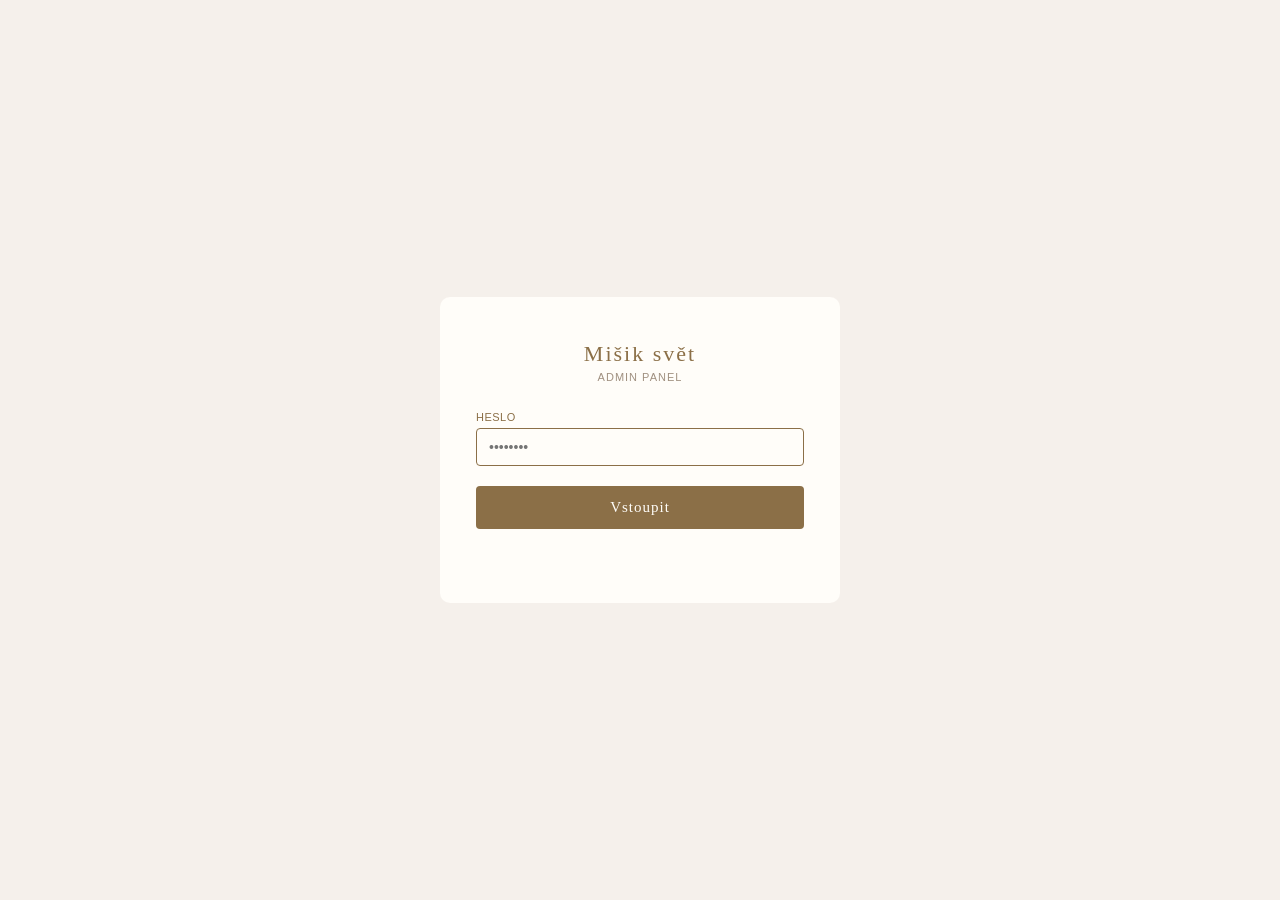
==== commit 0c6ca537: "Admin: přidána záložka Sklad pro správu zásob (Firebase)" ====
--- a/admin/index.html
+++ b/admin/index.html
@@ -189,6 +189,7 @@
     <nav>
       <button class="active" data-t="produkty"  onclick="go('produkty')"> <span>🧵</span>Produkty</button>
       <button             data-t="doprava"   onclick="go('doprava')">  <span>📦</span>Doprava</button>
+      <button             data-t="sklad"     onclick="go('sklad')">   <span>📊</span>Sklad</button>
       <button             data-t="emaily"    onclick="go('emaily')">   <span>✉️</span>Stavové emaily</button>
       <button             data-t="obecny"    onclick="go('obecny')">   <span>📝</span>Obecný email</button>
       <button             data-t="claude"    onclick="go('claude')">   <span>🤖</span>Claude AI</button>
@@ -217,6 +218,17 @@
       <div class="tab-title">Ceny dopravy</div>
       <div id="sh-editor" style="background:var(--cream);border-radius:6px;padding:18px;border:1px solid var(--border);max-width:480px;"></div>
       <p style="margin-top:14px;font-size:12px;color:var(--muted);">Osobní odběr je vždy zdarma. Ceny dobírky nastavuje dopravce.</p>
+    </div>
+
+    <!-- SKLAD -->
+    <div id="tab-sklad" class="tab">
+      <div class="tab-title">Zásoby na skladě</div>
+      <div id="stock-editor" style="background:var(--cream);border-radius:6px;padding:18px;border:1px solid var(--border);max-width:480px;">
+        <p style="color:var(--muted);font-size:13px;">Načítám...</p>
+      </div>
+      <p style="margin-top:14px;font-size:12px;color:var(--muted);">Při 0 kusech se na webu zobrazí "Na objednání — delší dodací lhůta".</p>
+      <button class="btn-add" style="margin-top:16px;" onclick="saveStock()">Uložit zásoby</button>
+      <div id="stock-status" style="margin-top:8px;font-size:12px;min-height:16px;"></div>
     </div>
 
     <!-- STAVOVÉ EMAILY -->
@@ -425,7 +437,7 @@
   document.getElementById('app').classList.add('on');
   toast('Načítám data z GitHubu…');
   try {
-    await Promise.all([loadProducts(), loadShipping()]);
+    await Promise.all([loadProducts(), loadShipping(), loadStock()]);
     renderProds(); renderShipping(); eprev(); gprev();
     toast('Načteno!', 'ok');
   } catch(e) {
@@ -736,6 +748,59 @@
   <p style="margin:0;color:#3a2e24;font-size:15px;line-height:1.7;">${text.replace(/\n/g,'<br>')||'<em style="color:#a09080">Text se zobrazí zde...</em>'}</p>
 </td></tr>`); }
 
+// ══ FIREBASE STOCK ══
+const FB_URL = 'https://misiksvet-e77ea-default-rtdb.europe-west1.firebasedatabase.app';
+let stockData = { uterky: 0, zastery: 0 };
+
+async function loadStock() {
+  const res = await fetch(FB_URL + '/.json');
+  if (!res.ok) throw new Error('HTTP ' + res.status);
+  const data = await res.json();
+  stockData = {
+    uterky:  typeof data?.uterky  === 'number' ? data.uterky  : 0,
+    zastery: typeof data?.zastery === 'number' ? data.zastery : 0
+  };
+  renderStock();
+}
+
+function renderStock() {
+  document.getElementById('stock-editor').innerHTML =
+    `<div class="sh-row"><span class="sh-name">Utěrky</span>
+      <input type="number" class="sh-in" id="st-uterky" value="${stockData.uterky}" min="0">
+      <span class="sh-cur">ks</span></div>
+    <div class="sh-row"><span class="sh-name">Zástěry</span>
+      <input type="number" class="sh-in" id="st-zastery" value="${stockData.zastery}" min="0">
+      <span class="sh-cur">ks</span></div>`;
+}
+
+async function fbSaveStock(uterky, zastery) {
+  const res = await fetch(FB_URL + '/.json', {
+    method: 'PATCH',
+    headers: { 'Content-Type': 'application/json' },
+    body: JSON.stringify({ uterky, zastery })
+  });
+  if (!res.ok) throw new Error('HTTP ' + res.status);
+  stockData = { uterky, zastery };
+  const u = document.getElementById('st-uterky'), z = document.getElementById('st-zastery');
+  if (u) u.value = uterky;
+  if (z) z.value = zastery;
+}
+
+async function saveStock() {
+  const uterky  = parseInt(document.getElementById('st-uterky').value)  || 0;
+  const zastery = parseInt(document.getElementById('st-zastery').value) || 0;
+  const st = document.getElementById('stock-status');
+  st.textContent = 'Ukládám...'; st.style.color = 'var(--muted)';
+  try {
+    await fbSaveStock(uterky, zastery);
+    st.textContent = '';
+    toast('Zásoby uloženy!', 'ok');
+  } catch(e) {
+    st.textContent = 'Chyba: ' + e.message; st.style.color = 'var(--red)';
+    toast('Chyba ukládání zásob', 'err');
+  }
+}
+
 // ══ CLAUDE AI ══
 function clSaveKey() {
   const k = document.getElementById('cl-key').value.trim();
@@ -755,7 +820,9 @@
   { name:'delete_product', description:'Smaže produkt.', input_schema:{type:'object',required:['id'],properties:{id:{type:'string'}}} },
   { name:'get_shipping', description:'Vrátí aktuální ceny dopravy.', input_schema:{type:'object',properties:{}} },
   { name:'set_shipping_price', description:'Nastaví cenu dopravy.', input_schema:{type:'object',required:['key','price'],properties:{key:{type:'string'},price:{type:'number'}}} },
-  { name:'save_changes', description:'Uloží změny do GitHubu.', input_schema:{type:'object',properties:{}} }
+  { name:'save_changes', description:'Uloží změny do GitHubu.', input_schema:{type:'object',properties:{}} },
+  { name:'get_stock', description:'Vrátí aktuální počet kusů na skladě (utěrky, zástěry).', input_schema:{type:'object',properties:{}} },
+  { name:'set_stock', description:'Nastaví počet kusů na skladě.', input_schema:{type:'object',properties:{uterky:{type:'number',description:'Počet utěrek'},zastery:{type:'number',description:'Počet zástěr'}}} }
 ];
 
 function clExec(name, inp) {
@@ -790,6 +857,15 @@
       return `Cena "${inp.key}" → ${inp.price} Kč.`;
     }
     case 'save_changes': saveAll(); return 'Ukládám...';
+    case 'get_stock': return JSON.stringify(stockData);
+    case 'set_stock': {
+      if (inp.uterky  !== undefined) stockData.uterky  = inp.uterky;
+      if (inp.zastery !== undefined) stockData.zastery = inp.zastery;
+      fbSaveStock(stockData.uterky, stockData.zastery)
+        .then(()=>toast('Zásoby uloženy!','ok'))
+        .catch(e=>toast('Chyba zásob: '+e.message,'err'));
+      return `Sklad nastaven: utěrky=${stockData.uterky}, zástěry=${stockData.zastery}. Ukládám...`;
+    }
     default: return `Neznámý nástroj: ${name}`;
   }
 }
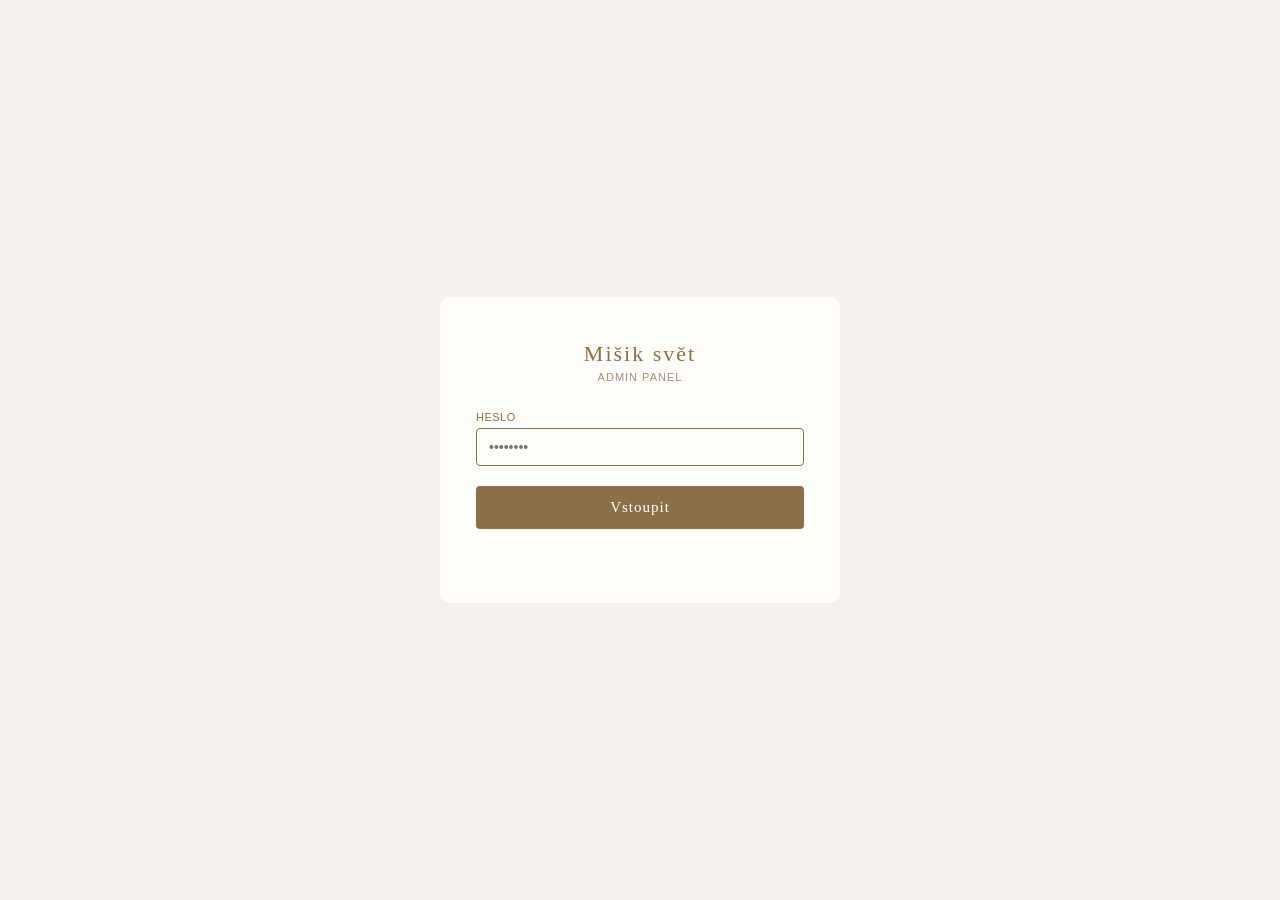
==== commit dd7fa8c2: "Admin: nahrávání fotek přes GitHub API v modalu produktu" ====
--- a/admin/index.html
+++ b/admin/index.html
@@ -362,8 +362,15 @@
       <textarea id="m-props" rows="3" placeholder="Vysoce savá&#10;Rychle schne"></textarea>
       <label class="m-lbl">Péče (každá na novém řádku)</label>
       <textarea id="m-care" rows="2" placeholder="Prát na 40 °C&#10;Nebělit"></textarea>
-      <label class="m-lbl">Hlavní foto (cesta)</label><input id="m-img" placeholder="fotky/nove/hermanek_hezka.JPG">
-      <label class="m-lbl">Všechny fotky (každá na novém řádku)</label>
+      <label class="m-lbl">Hlavní foto (cesta)</label>
+      <div style="display:flex;gap:6px;align-items:center;">
+        <input id="m-img" placeholder="fotky/nove/hermanek_hezka.JPG" style="flex:1">
+        <label class="btn btn-e" style="cursor:pointer;white-space:nowrap;padding:6px 10px;">📷 Nahrát<input type="file" accept="image/*" style="display:none" onchange="uploadMainPhoto(this)"></label>
+      </div>
+      <div style="display:flex;justify-content:space-between;align-items:flex-end;margin:12px 0 4px;">
+        <label class="m-lbl" style="margin:0;">Všechny fotky (každá na novém řádku)</label>
+        <label class="btn btn-e" style="cursor:pointer;font-size:11px;padding:4px 9px;">+ Přidat fotky<input type="file" accept="image/*" multiple style="display:none" onchange="uploadGalleryPhotos(this)"></label>
+      </div>
       <textarea id="m-imgs" rows="3" placeholder="fotky/nove/hermanek_hezka.JPG&#10;fotky/nove/hermanek_detail.JPG"></textarea>
       <div style="margin-top:12px;display:flex;align-items:center;gap:7px;">
         <input type="checkbox" id="m-vis" checked style="width:auto">
@@ -747,6 +754,51 @@
   <p style="margin:0 0 18px;color:#3a2e24;font-size:16px;line-height:1.6;">Dobrý den, <strong>${jmeno}</strong>,</p>
   <p style="margin:0;color:#3a2e24;font-size:15px;line-height:1.7;">${text.replace(/\n/g,'<br>')||'<em style="color:#a09080">Text se zobrazí zde...</em>'}</p>
 </td></tr>`); }
+
+// ══ PHOTO UPLOAD ══
+async function uploadPhoto(file) {
+  const path = 'fotky/nove/' + file.name;
+  toast('Nahrávám ' + file.name + '…');
+  const b64 = await new Promise((res, rej) => {
+    const r = new FileReader();
+    r.onload = e => res(e.target.result.split(',')[1]);
+    r.onerror = rej;
+    r.readAsDataURL(file);
+  });
+  let sha;
+  try {
+    const chk = await fetch(`https://api.github.com/repos/${GH_REPO}/contents/${path}?ref=${GH_BRANCH}`, { headers: ghHeaders() });
+    if (chk.ok) { const d = await chk.json(); sha = d.sha; }
+  } catch {}
+  const body = { message: 'Admin: nahrání fotky ' + file.name, content: b64, branch: GH_BRANCH };
+  if (sha) body.sha = sha;
+  const r = await fetch(`https://api.github.com/repos/${GH_REPO}/contents/${path}`, {
+    method: 'PUT', headers: ghHeaders(), body: JSON.stringify(body)
+  });
+  const d = await r.json();
+  if (!r.ok) throw new Error(d.message || 'GitHub error');
+  shas[path] = d.content.sha;
+  toast(file.name + ' nahráno!', 'ok');
+  return path;
+}
+
+async function uploadMainPhoto(input) {
+  const file = input.files[0]; if (!file) return;
+  try { document.getElementById('m-img').value = await uploadPhoto(file); }
+  catch(e) { toast('Chyba: ' + e.message, 'err'); }
+  input.value = '';
+}
+
+async function uploadGalleryPhotos(input) {
+  const paths = [];
+  for (const file of input.files) {
+    try { paths.push(await uploadPhoto(file)); } catch(e) { toast('Chyba: ' + e.message, 'err'); }
+  }
+  if (!paths.length) return;
+  const ta = document.getElementById('m-imgs');
+  ta.value = (ta.value.trim() ? ta.value.trim() + '\n' : '') + paths.join('\n');
+  input.value = '';
+}
 
 // ══ FIREBASE STOCK ══
 const FB_URL = 'https://misiksvet-e77ea-default-rtdb.europe-west1.firebasedatabase.app';
